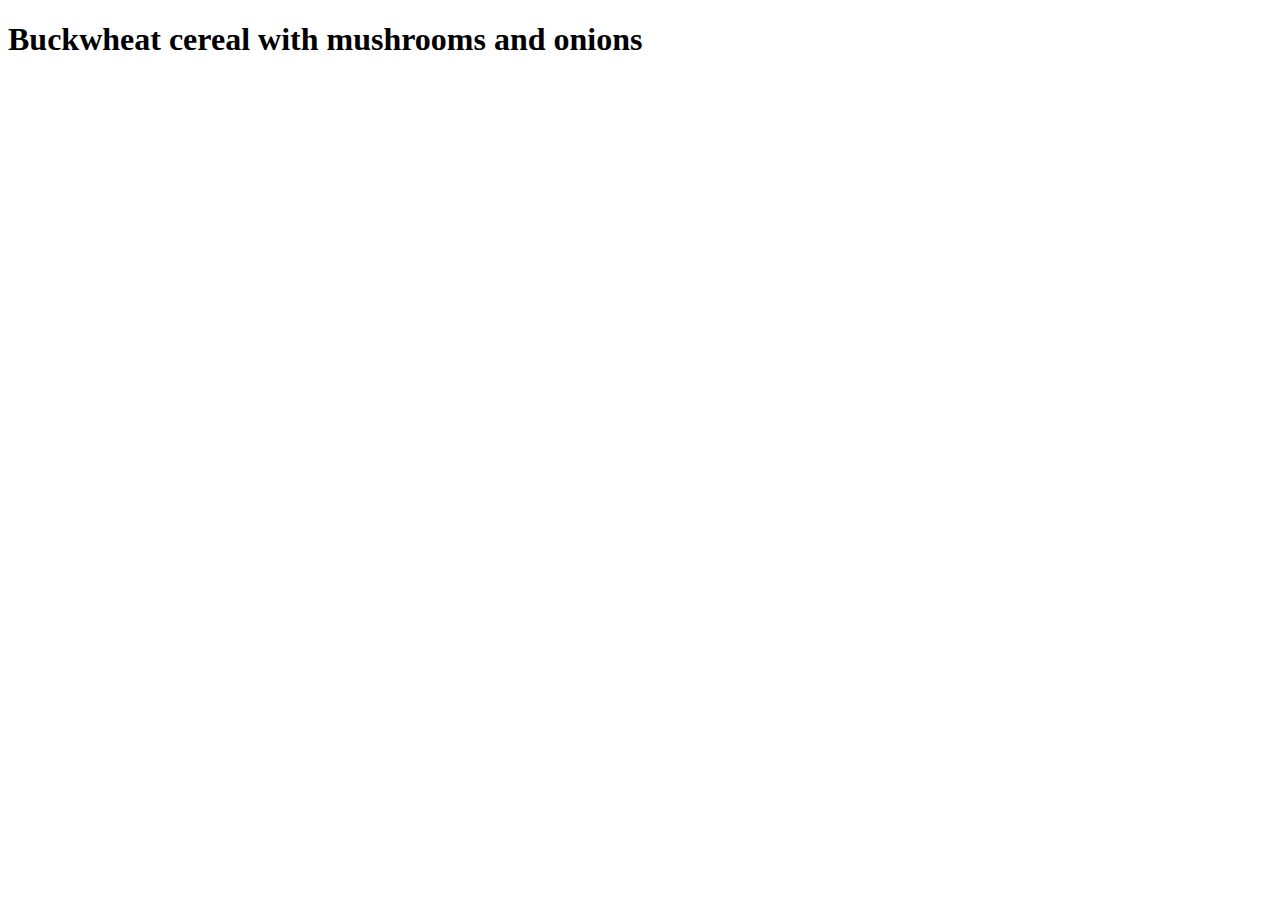
==== recipes/cereal.html @ 19ecdb49 "Create recipes dir and cereal.html" ====
<!DOCTYPE html>
<html lang="en">
<head>
    <meta charset="UTF-8">
    <meta http-equiv="X-UA-Compatible" content="IE=edge">
    <meta name="viewport" content="width=>, initial-scale=1.0">
    <title>Document</title>
</head>
<body>
    <h1>Buckwheat cereal with mushrooms and onions</h1>
</body>
</html>
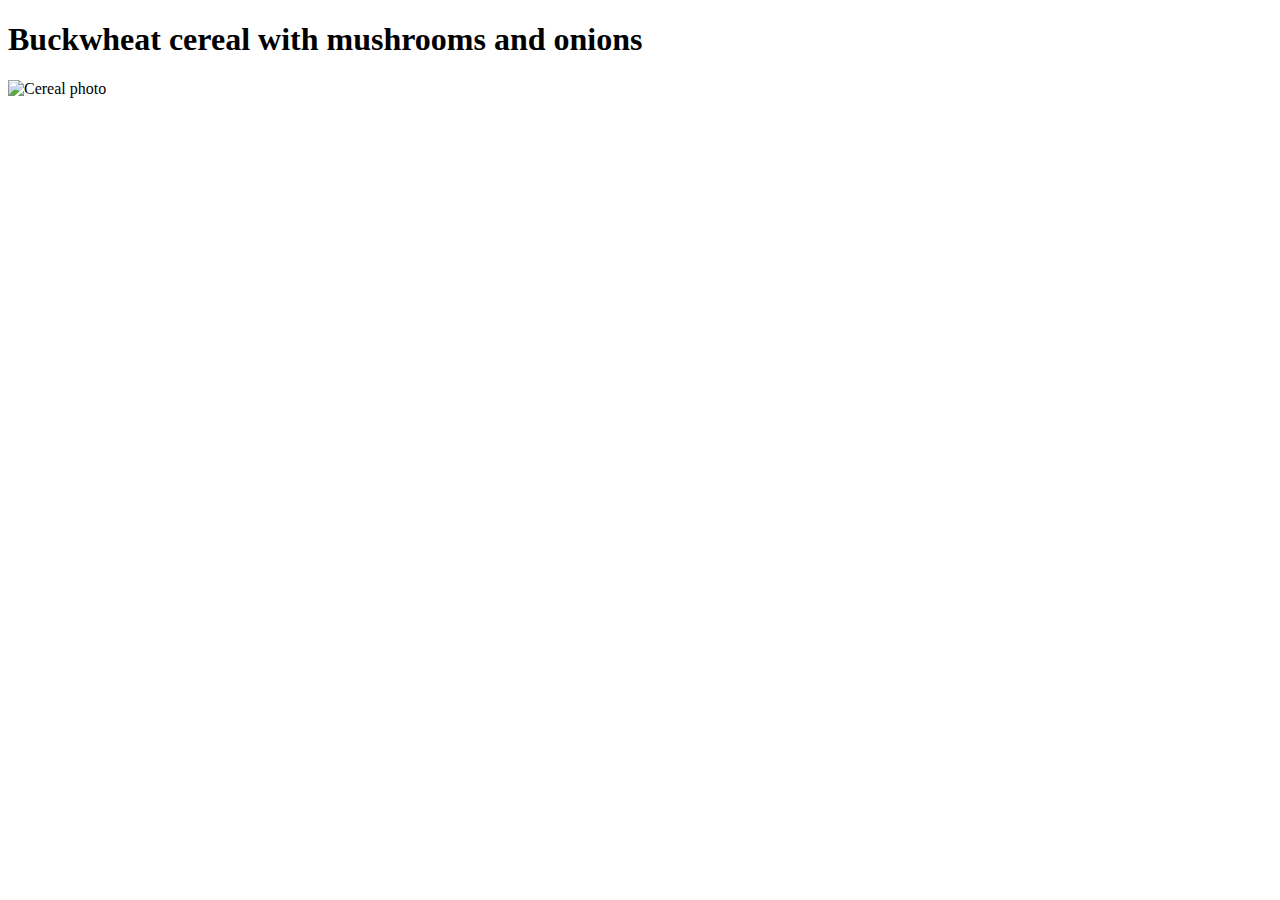
==== commit 825ea7d0: "Add photos" ====
--- a/recipes/cereal.html
+++ b/recipes/cereal.html
@@ -4,9 +4,10 @@
     <meta charset="UTF-8">
     <meta http-equiv="X-UA-Compatible" content="IE=edge">
     <meta name="viewport" content="width=>, initial-scale=1.0">
-    <title>Document</title>
+    <title>Buckwheat cereal with mushrooms and onions</title>
 </head>
 <body>
     <h1>Buckwheat cereal with mushrooms and onions</h1>
+    <img src="../img/cereal.jpeg" alt="Cereal photo">
 </body>
 </html>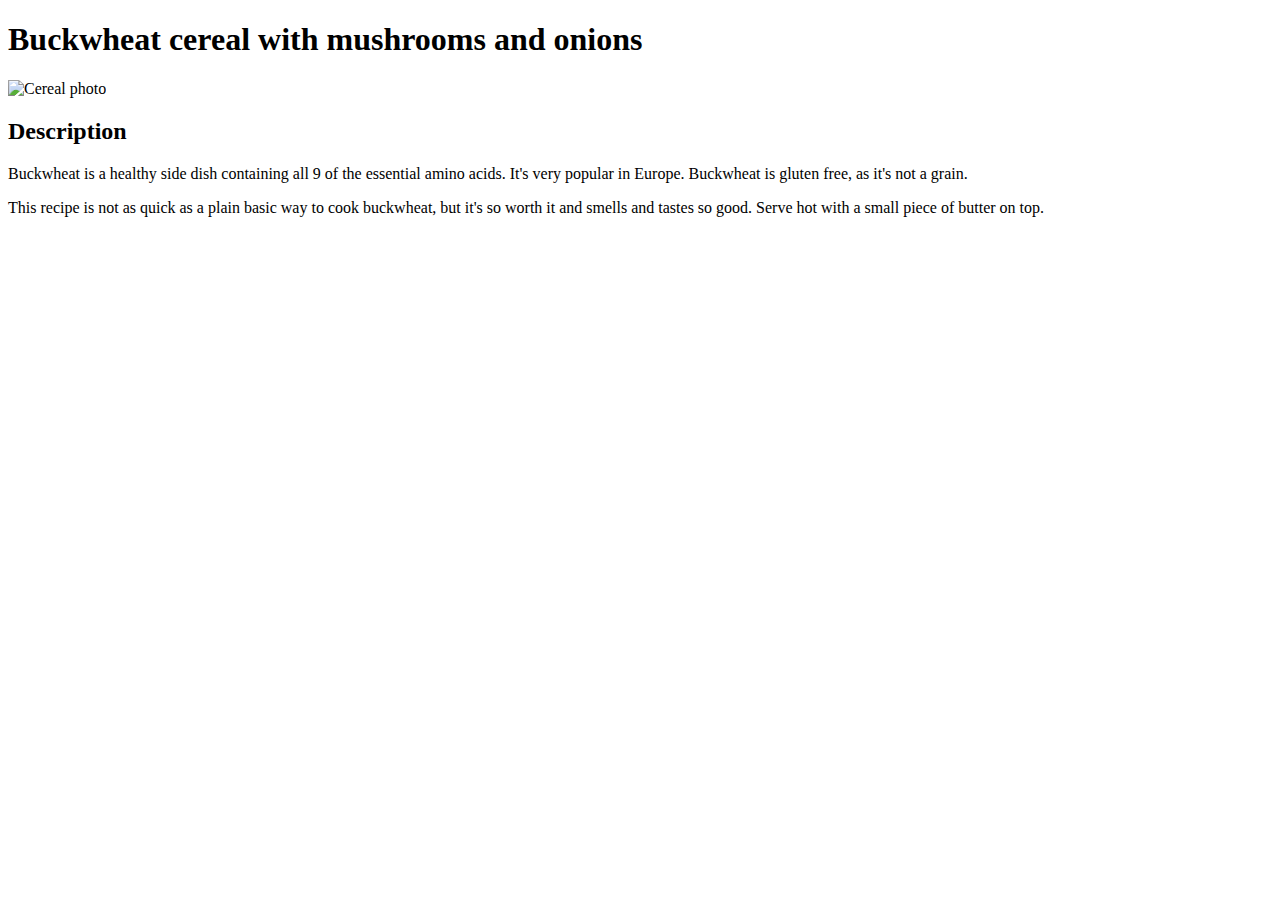
==== commit d250c09e: "Add description" ====
--- a/recipes/cereal.html
+++ b/recipes/cereal.html
@@ -9,5 +9,10 @@
 <body>
     <h1>Buckwheat cereal with mushrooms and onions</h1>
     <img src="../img/cereal.jpeg" alt="Cereal photo">
+    <h2>Description</h2>
+    <p>Buckwheat is a healthy side dish containing all 9 of the essential amino acids. It's very popular in Europe. 
+        Buckwheat is gluten free, as it's not a grain.</p>
+    <p>This recipe is not as quick as a plain basic way to cook buckwheat, but it's so worth it and smells and tastes so good. 
+        Serve hot with a small piece of butter on top.</p>
 </body>
 </html>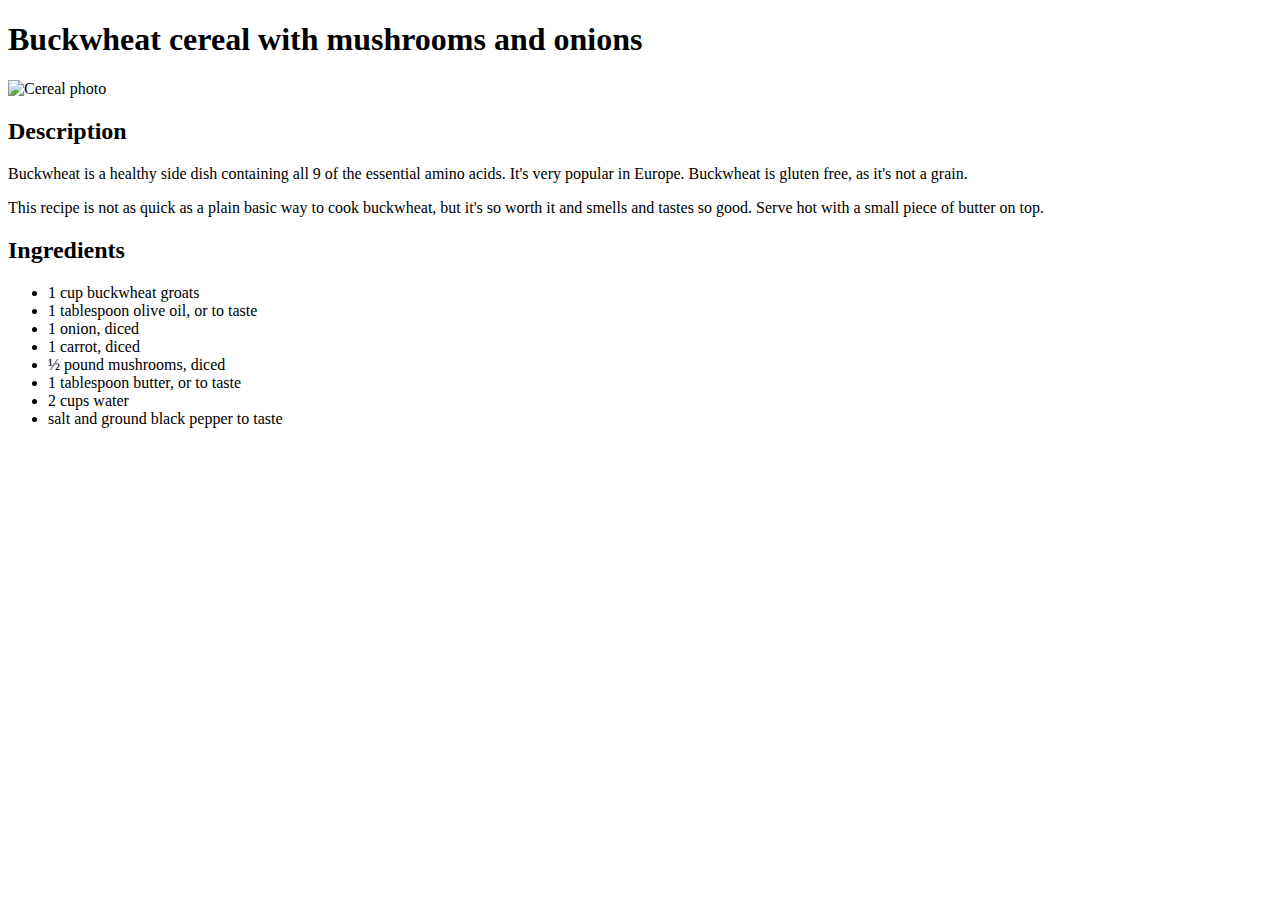
==== commit 2b046de8: "Add ingredients" ====
--- a/recipes/cereal.html
+++ b/recipes/cereal.html
@@ -14,5 +14,16 @@
         Buckwheat is gluten free, as it's not a grain.</p>
     <p>This recipe is not as quick as a plain basic way to cook buckwheat, but it's so worth it and smells and tastes so good. 
         Serve hot with a small piece of butter on top.</p>
+    <h2>Ingredients</h2>
+    <ul>
+        <li>1 cup buckwheat groats</li>
+        <li>1 tablespoon olive oil, or to taste</li>
+        <li>1 onion, diced</li>
+        <li>1 carrot, diced</li>
+        <li>½ pound mushrooms, diced</li>
+        <li>1 tablespoon butter, or to taste</li>
+        <li>2 cups water</li>
+        <li>salt and ground black pepper to taste</li>
+    </ul>
 </body>
 </html>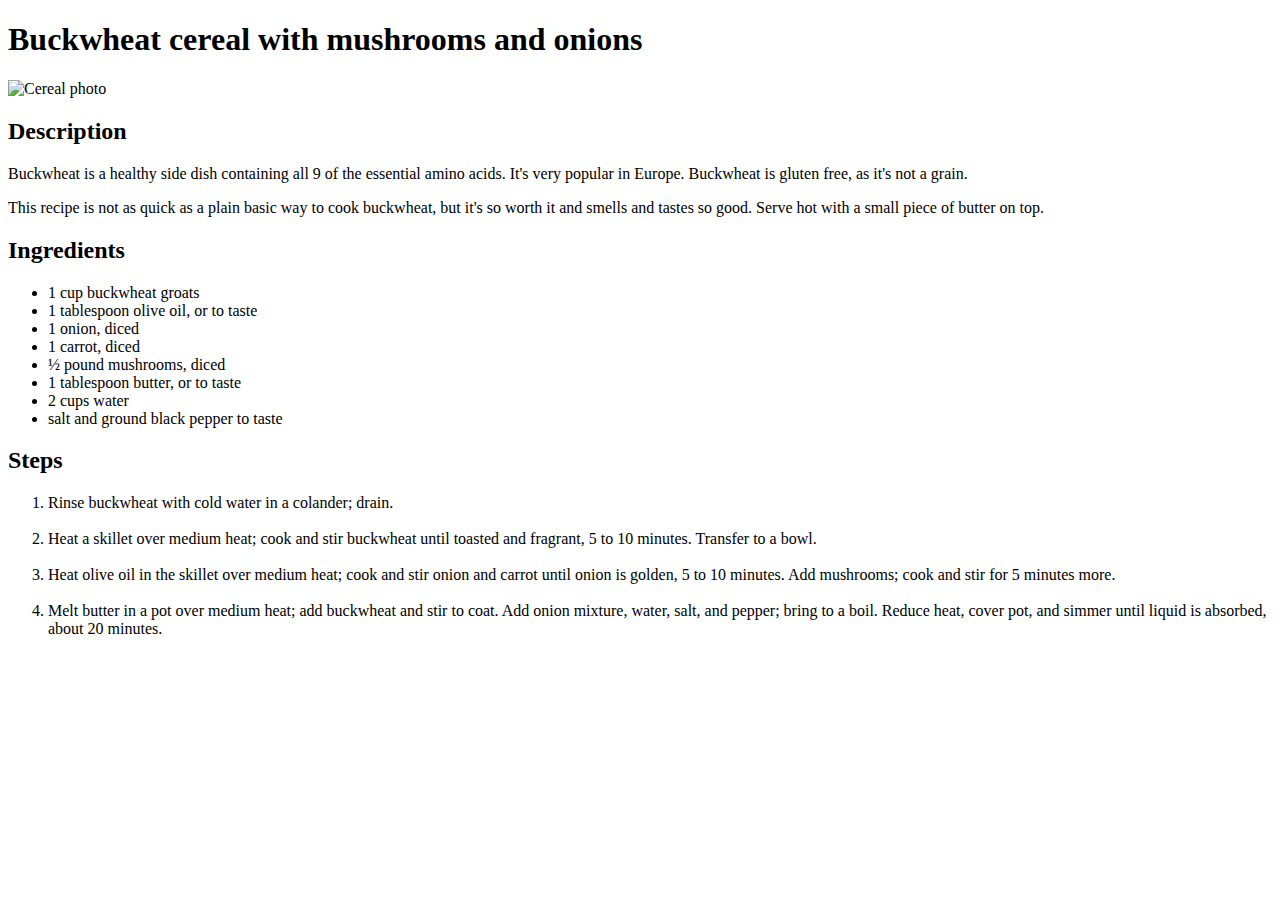
==== commit 60c06053: "Add steps" ====
--- a/recipes/cereal.html
+++ b/recipes/cereal.html
@@ -25,5 +25,14 @@
         <li>2 cups water</li>
         <li>salt and ground black pepper to taste</li>
     </ul>
+    <h2>Steps</h2>
+    <ol>
+        <li>Rinse buckwheat with cold water in a colander; drain.</li><br>
+        <li>Heat a skillet over medium heat; cook and stir buckwheat until toasted and fragrant, 5 to 10 minutes. Transfer to a bowl.</li><br>
+        <li>Heat olive oil in the skillet over medium heat; cook and stir onion and carrot until onion is golden, 5 to 10 minutes. 
+            Add mushrooms; cook and stir for 5 minutes more.</li><br>
+        <li>Melt butter in a pot over medium heat; add buckwheat and stir to coat. 
+            Add onion mixture, water, salt, and pepper; bring to a boil. Reduce heat, cover pot, and simmer until liquid is absorbed, about 20 minutes.</li>
+    </ol>
 </body>
 </html>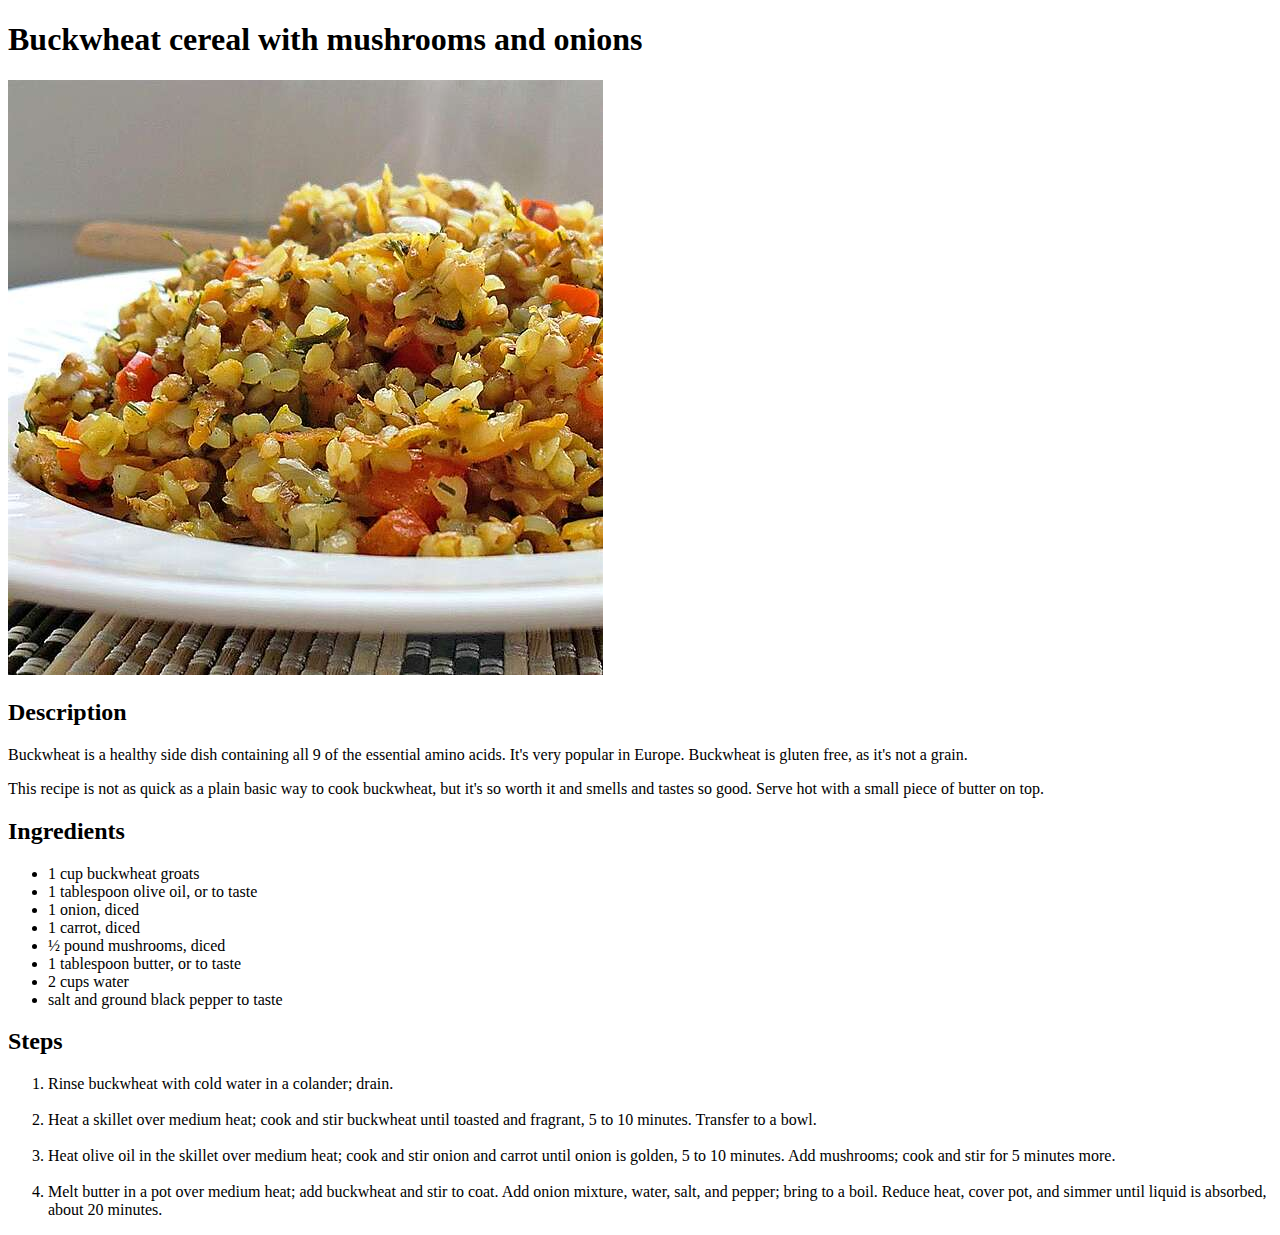
==== commit 32ac7ee4: "Link to css file" ====
--- a/recipes/cereal.html
+++ b/recipes/cereal.html
@@ -5,6 +5,7 @@
     <meta http-equiv="X-UA-Compatible" content="IE=edge">
     <meta name="viewport" content="width=>, initial-scale=1.0">
     <title>Buckwheat cereal with mushrooms and onions</title>
+    <link rel="stylesheet" href="/home/kseniia/repos/odin-recipes/style.css">
 </head>
 <body>
     <h1>Buckwheat cereal with mushrooms and onions</h1>
